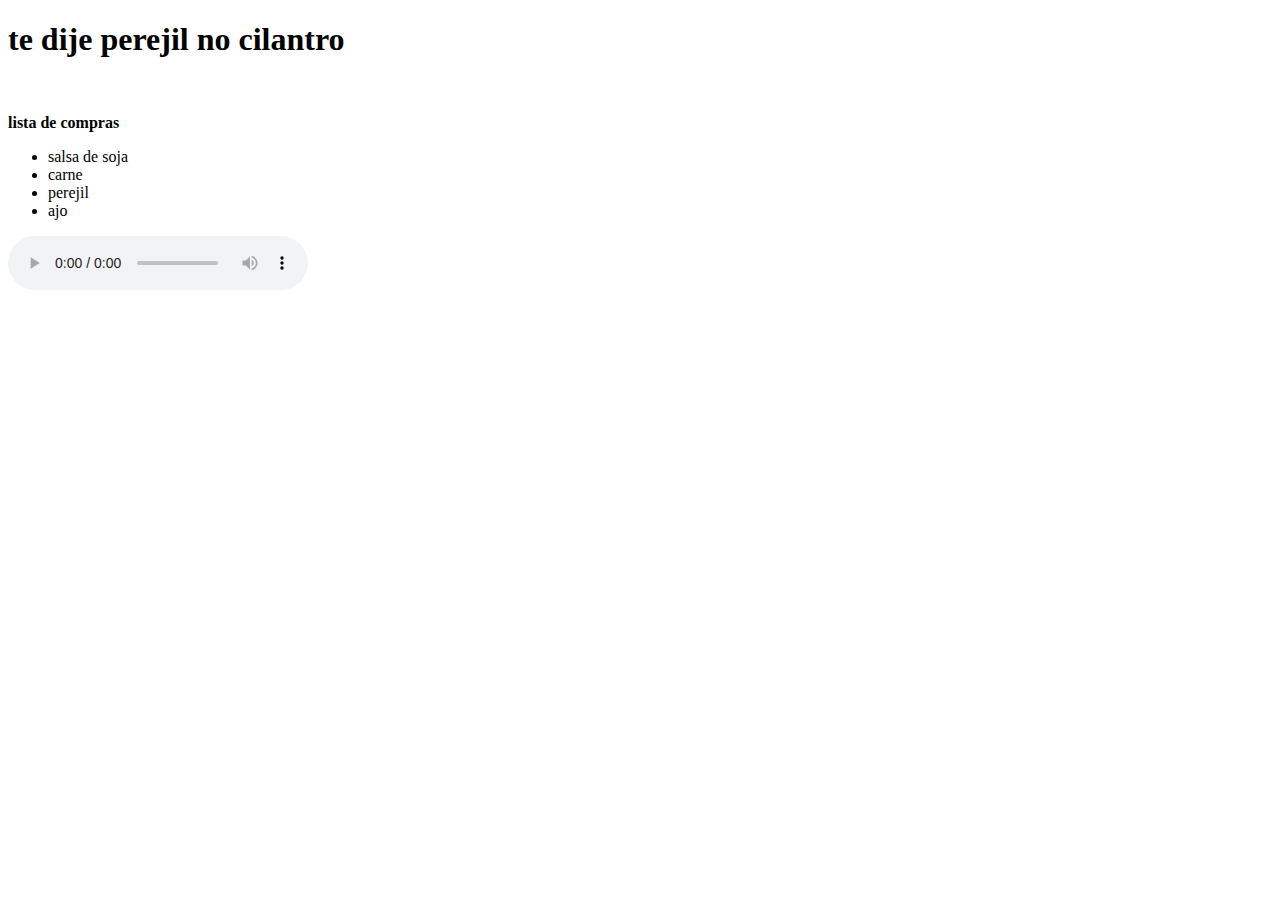
==== index.html @ 2b76a306 "index.html" ====
<!DOCTYPE html>
<html lang="en">
<head>
        <title>mi primera pagina web</title>
</head>
<body>
    <h1>te dije perejil no cilantro</h1>
    <img src="https://heraldodemexico.com.mx/u/fotografias/m/2021/2/19/f960x540-323694_397769_0.jpg" alt="">
    <p><strong>lista de compras</strong> </p>
    <ul>
    
        <li>salsa de soja</li>
        <li>carne</li>
        <li>perejil</li>
        <li>ajo</li>
             
    </ul>
    <audio controls>
        <source src="" type="audio/mp3">
            
    </audio>
</body>


</html>
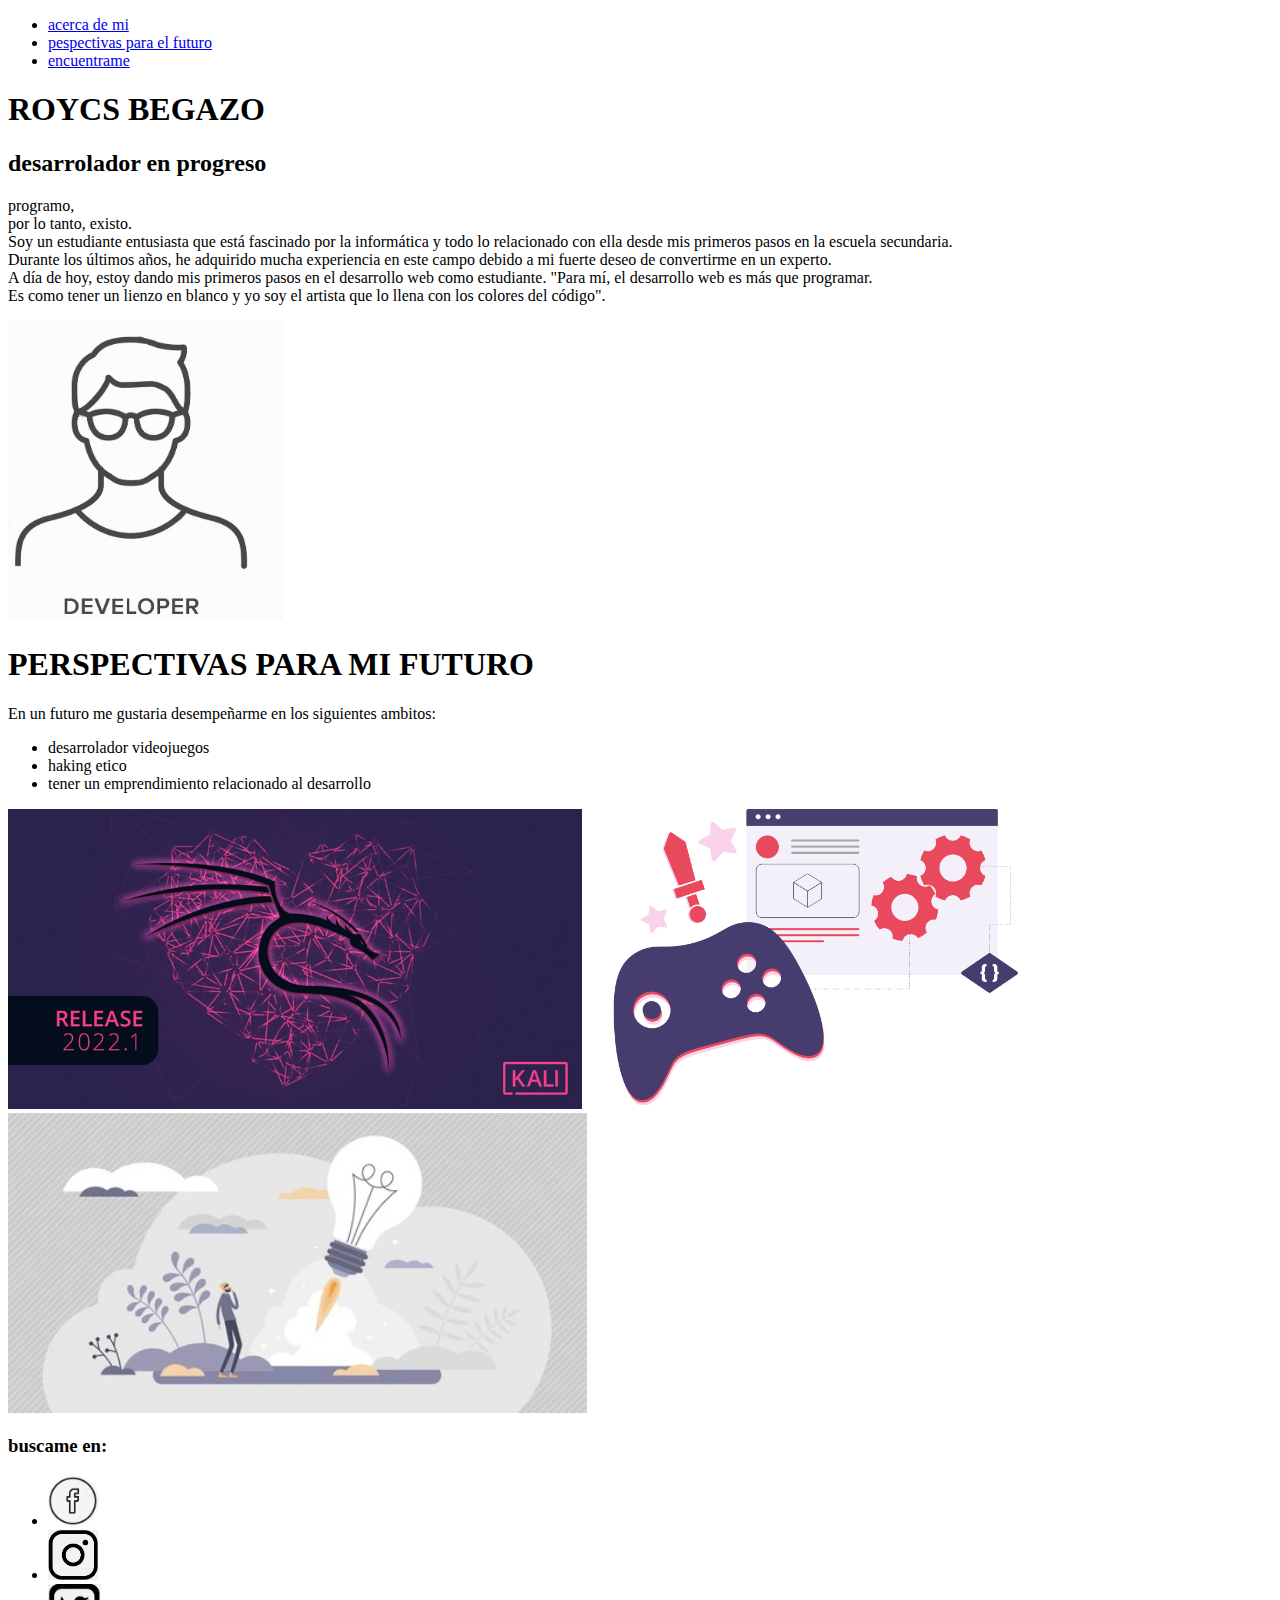
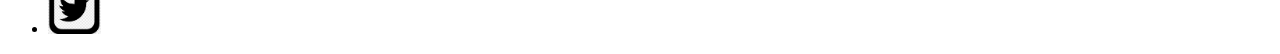
==== commit feb93d63: "proyecto" ====
--- a/index.html
+++ b/index.html
@@ -1,25 +1,68 @@
 <!DOCTYPE html>
 <html lang="en">
 <head>
-        <title>mi primera pagina web</title>
+    <title>PRSENTACION</title>
+    
 </head>
 <body>
-    <h1>te dije perejil no cilantro</h1>
-    <img src="https://heraldodemexico.com.mx/u/fotografias/m/2021/2/19/f960x540-323694_397769_0.jpg" alt="">
-    <p><strong>lista de compras</strong> </p>
-    <ul>
-    
-        <li>salsa de soja</li>
-        <li>carne</li>
-        <li>perejil</li>
-        <li>ajo</li>
-             
-    </ul>
-    <audio controls>
-        <source src="" type="audio/mp3">
-            
-    </audio>
+    <div>
+        <header>
+            <nav>
+                <ul>
+                    <li><a href="#about">acerca de mi</a></li>
+                    <li><a href="#future">pespectivas para el futuro</a></li>
+                    <li><a href="#search">encuentrame</a></li>    
+                </ul>
+            </nav>
+            <h1>
+                ROYCS BEGAZO
+            </h1>
+            <h2>
+                desarrolador en progreso
+            </h2>
+        </header>
+    </div>
+    <article>
+        <p id="about">
+            programo,<br>
+            por lo tanto, existo.<br>
+            Soy un estudiante entusiasta que está fascinado por la informática y todo lo relacionado con ella desde mis primeros pasos en la escuela secundaria.<br> Durante los últimos años, he adquirido mucha experiencia en este campo debido a mi fuerte deseo de convertirme en un experto.<br> A día de hoy, estoy dando mis primeros pasos en el desarrollo web como estudiante.
+            "Para mí, el desarrollo web es más que programar.<br> Es como tener un lienzo en blanco y yo soy el artista que lo llena con los colores del código".<br>
+        </p>
+        <aside>
+            <img src="devperfil.png" height="300px">
+
+        </aside>
+    </article>
+    <article>
+        <h1 id="future">
+            PERSPECTIVAS PARA MI FUTURO
+        </h1>
+        <p>
+            En un futuro me gustaria desempeñarme en los siguientes ambitos:
+            <ul>
+                <li>desarrolador videojuegos</li>
+                <li>haking etico</li>
+                <li>tener un emprendimiento relacionado al desarrollo</li>
+            </ul>
+            <img src="hacking.jpg" height="300px">
+            <img src="game_dev.png" height="300px">
+            <img src="negocio_tech.jpg" height="300px">
+        </p>
+
+    </article>
+    <div>
+        <footer>
+            <h3 id="search">
+                buscame en:
+            </h3>
+                <ul>
+                    <li><a href="https://es-la.facebook.com/"><img src="logo_facebook.jpg" height="50"></a></li>
+                    <li><a href="https://www.instagram.com//"><img src="logo_insta.png" height="50"></a></li>
+                    <li><a href="https://twitter.com/?lang=es"><img src="logo_tw.png" height="50"></a></li>
+
+        </ul>
+    </footer>
+    </div>
 </body>
-
-
-</html>
+</html>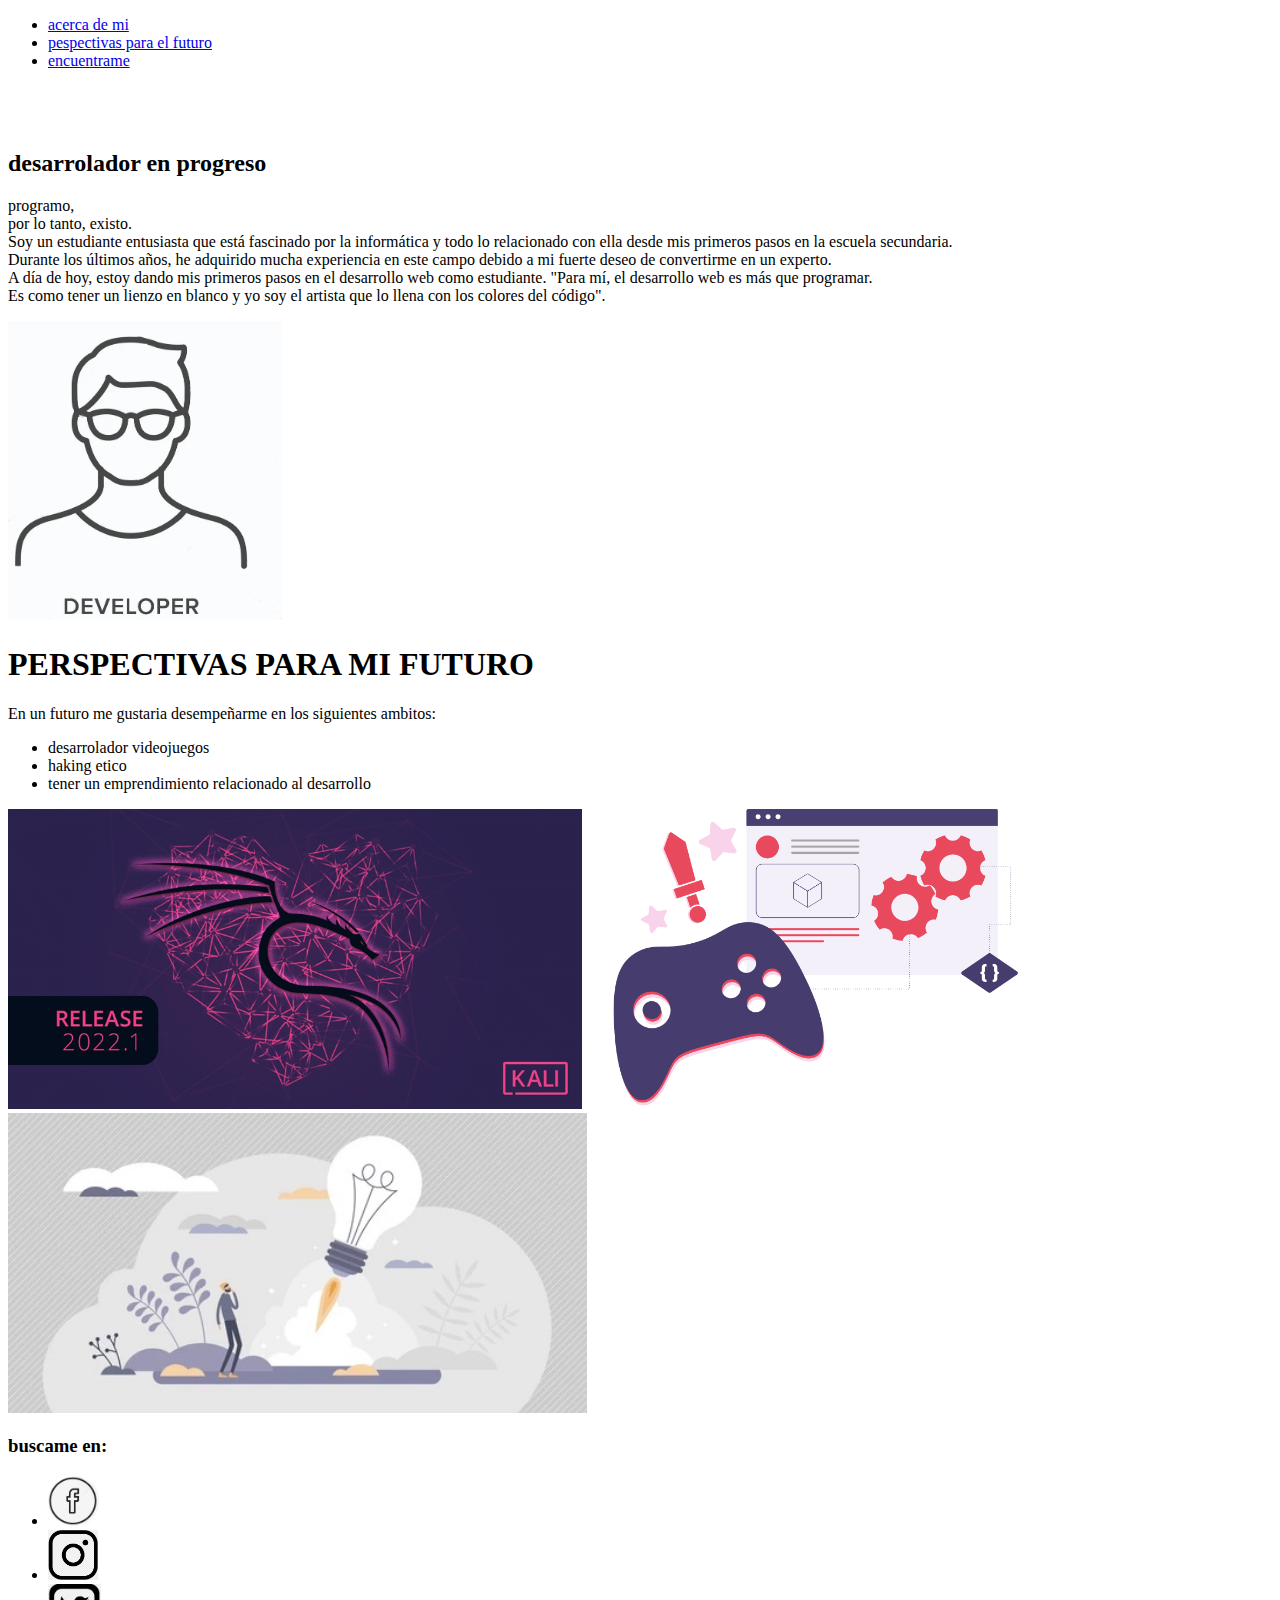
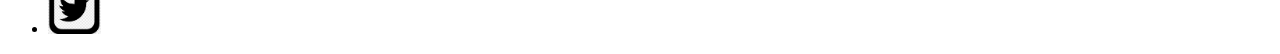
==== commit 667e5714: "dev" ====
--- a/index.html
+++ b/index.html
@@ -2,10 +2,10 @@
 <html lang="en">
 <head>
     <title>PRSENTACION</title>
-    
+    <link rel="stylesheet" type="text/css" href="style.css">
 </head>
 <body>
-    <div>
+    <div class="fondo_dev">
         <header>
             <nav>
                 <ul>
@@ -14,7 +14,7 @@
                     <li><a href="#search">encuentrame</a></li>    
                 </ul>
             </nav>
-            <h1>
+            <h1 class="blanco">
                 ROYCS BEGAZO
             </h1>
             <h2>
--- a/style.css
+++ b/style.css
@@ -0,0 +1,7 @@
+.blanco{
+    color: white;
+}
+.fondo_dev{
+    background-image: url(devback.jpg);
+    
+}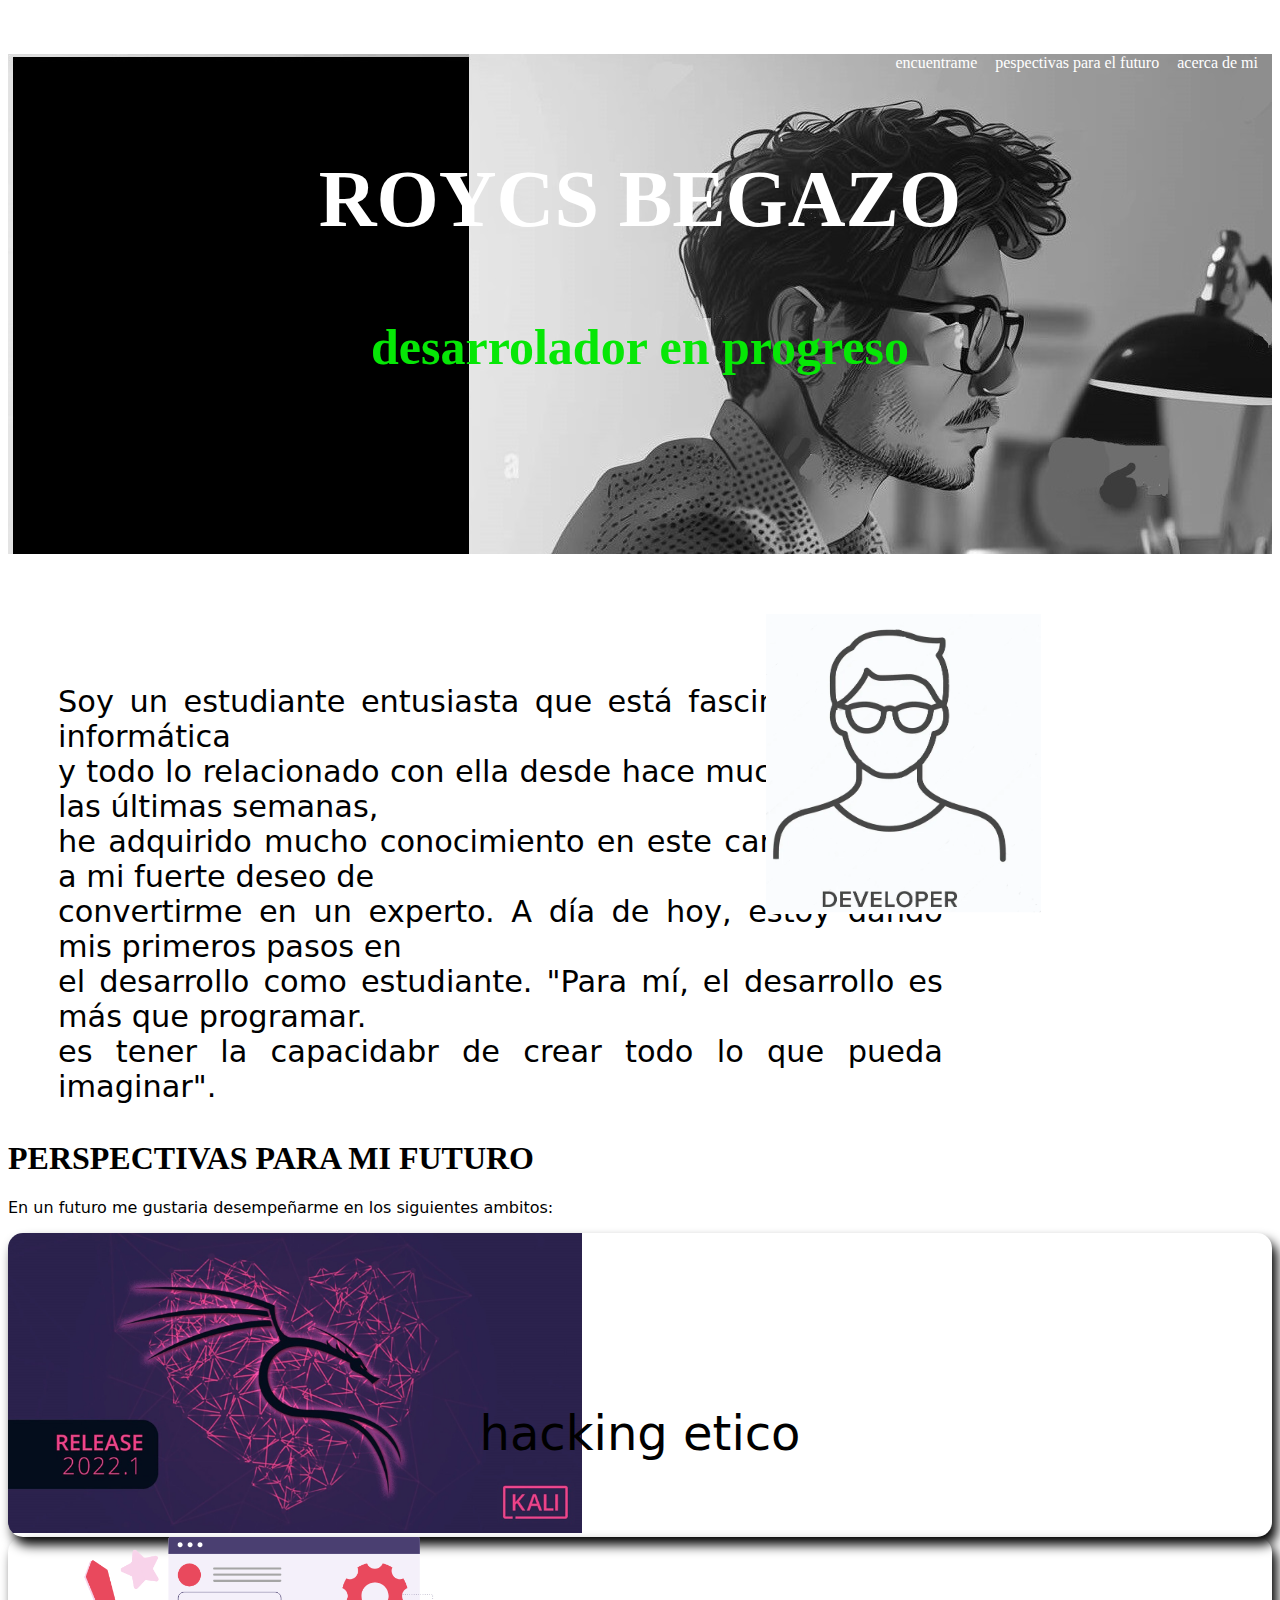
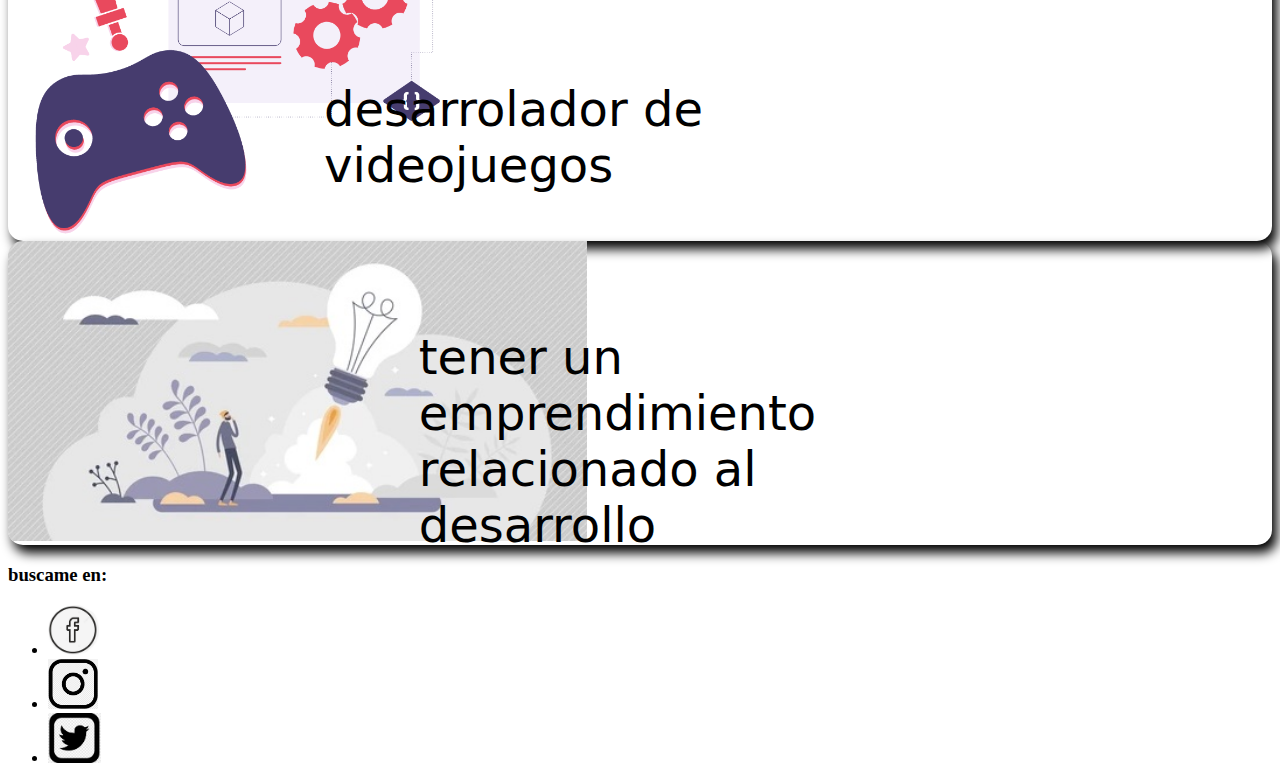
==== commit 3bf8bbe4: "tengo sueño" ====
--- a/index.html
+++ b/index.html
@@ -1,15 +1,15 @@
 <!DOCTYPE html>
 <html lang="en">
 <head>
-    <title>PRSENTACION</title>
+    <title>PRESENTACION</title>
     <link rel="stylesheet" type="text/css" href="style.css">
 </head>
 <body>
     <div class="fondo_dev">
         <header>
-            <nav>
-                <ul>
-                    <li><a href="#about">acerca de mi</a></li>
+            <nav id="lista1">
+                <ul id="elemento">
+                    <li class="color"><a href="#about">acerca de mi</a></li>
                     <li><a href="#future">pespectivas para el futuro</a></li>
                     <li><a href="#search">encuentrame</a></li>    
                 </ul>
@@ -17,22 +17,22 @@
             <h1 class="blanco">
                 ROYCS BEGAZO
             </h1>
-            <h2>
+            <h2 class="verde">
                 desarrolador en progreso
             </h2>
         </header>
     </div>
+    <div >
     <article>
-        <p id="about">
-            programo,<br>
-            por lo tanto, existo.<br>
-            Soy un estudiante entusiasta que está fascinado por la informática y todo lo relacionado con ella desde mis primeros pasos en la escuela secundaria.<br> Durante los últimos años, he adquirido mucha experiencia en este campo debido a mi fuerte deseo de convertirme en un experto.<br> A día de hoy, estoy dando mis primeros pasos en el desarrollo web como estudiante.
-            "Para mí, el desarrollo web es más que programar.<br> Es como tener un lienzo en blanco y yo soy el artista que lo llena con los colores del código".<br>
+        <p class="box">
+            Soy un estudiante entusiasta que está fascinado por la informática<br> y todo lo relacionado con ella desde hace mucho Durante las últimas semanas,<br> 
+            he adquirido mucho conocimiento en este campo debido a mi fuerte deseo de<br> convertirme en un experto. A día de hoy, estoy dando mis primeros pasos en<br> el desarrollo  como estudiante.
+            "Para mí, el desarrollo  es más que programar.<br> es tener la capacidabr de crear todo lo que pueda imaginar".<br>
         </p>
-        <aside>
-            <img src="devperfil.png" height="300px">
-
-        </aside>
+        <p>
+            <img src="devperfil.png" height="300px"class="img" >
+        </p>
+    </div>   
     </article>
     <article>
         <h1 id="future">
@@ -40,15 +40,25 @@
         </h1>
         <p>
             En un futuro me gustaria desempeñarme en los siguientes ambitos:
-            <ul>
-                <li>desarrolador videojuegos</li>
-                <li>haking etico</li>
-                <li>tener un emprendimiento relacionado al desarrollo</li>
-            </ul>
-            <img src="hacking.jpg" height="300px">
-            <img src="game_dev.png" height="300px">
-            <img src="negocio_tech.jpg" height="300px">
+            <div >
+                <section class="container">
+                <img src="hacking.jpg" height="300px" >
+                <p>hacking etico</p>
+                </section>
+                <section class="container">
+                <img src="game_dev.png" height="300px" >
+                <p>desarrolador de videojuegos </p>
+                </section>
+                <section class="container2">
+                <img src="negocio_tech.jpg" height="300px">
+                <p>        tener un emprendimiento relacionado al desarrollo </p>
+                </section>
+            
+            </div>
+
+
         </p>
+
 
     </article>
     <div>
--- a/style.css
+++ b/style.css
@@ -1,7 +1,130 @@
 .blanco{
     color: white;
+    text-align:center;
+    padding-top: 100px;
+    font-size: 80px;
 }
+.verde{
+    color: rgb(6, 231, 6);
+    text-align:center;
+    padding-top: 20px;
+    font-size: 50px;
+    
+}
+
 .fondo_dev{
-    background-image: url(devback.jpg);
+    background-image: url(devbak.jpg);
+    background-color: black;
+    border: 1px;
+    height: 500px;
+    width: 100%;
+    transition: 1.2s all ease-in-out;
     
-}+}
+.fondo_dev:hover{
+    transform: scale(1.3);
+    
+}
+#im img{
+    float:right;
+    
+    
+}
+
+#lista1 ul {
+    list-style-type: none;
+    
+}
+
+#elemento li {
+    
+    background-color: #00000000;
+    float: right;
+    margin-right: 10px;
+    padding: 0 4px;
+}
+a:link {
+    text-decoration: none;
+    color: white;
+}
+a:visited {
+    text-decoration: none;
+}
+.color{
+    color: white;
+}
+.box{
+    height: 100px;
+    width: 70%;
+    padding-top: 100px;
+    padding-left: 50px;
+    text-align: justify;
+    
+    font-size: 1.9rem;
+    
+}
+.img {
+    left:60%;
+    position: relative;
+    top:-200px;
+    transition: 1.3s all ease-in-out;
+    
+}
+.img:hover{
+    transform: scale(1.1);
+    
+}
+
+.contenedor{
+    
+    display: flex;
+    padding: auto;
+    
+}
+.container{
+    overflow: hidden;
+    position: relative;
+    border-radius: 15px;
+    box-shadow: 5px 8px 12px black;
+    transition: all 0.3s ease-in-out;
+    
+}
+.container:hover{
+    transform: scale(1.1);
+    box-shadow:13px 15px 37px black;
+    
+}
+.container2{
+    overflow: hidden;
+    position: relative;
+    border-radius: 15px;
+    transition: all 0.3s ease-in-out;
+    box-shadow: 5px 8px 12px black;
+}
+.container p {
+    font-size: 3rem;
+    color: black;
+    position: absolute;
+    top: 50%;
+    left: 50%;
+    transform: translate(-50%, -50%);
+}
+.container2 p{
+    
+    font-size: 3rem;
+    color: black;
+    position: absolute;
+    top: 50%;
+    left: 55%;
+    transform: translate(-50%, -50%);
+}
+p{
+    font-family: system-ui, -apple-system, BlinkMacSystemFont, 'Segoe UI', Roboto, Oxygen, Ubuntu, Cantarell, 'Open Sans', 'Helvetica Neue', sans-serif;
+}  
+.container2:hover{
+    transform: scale(1.1);
+    box-shadow:13px 15px 37px black;
+    
+}
+
+
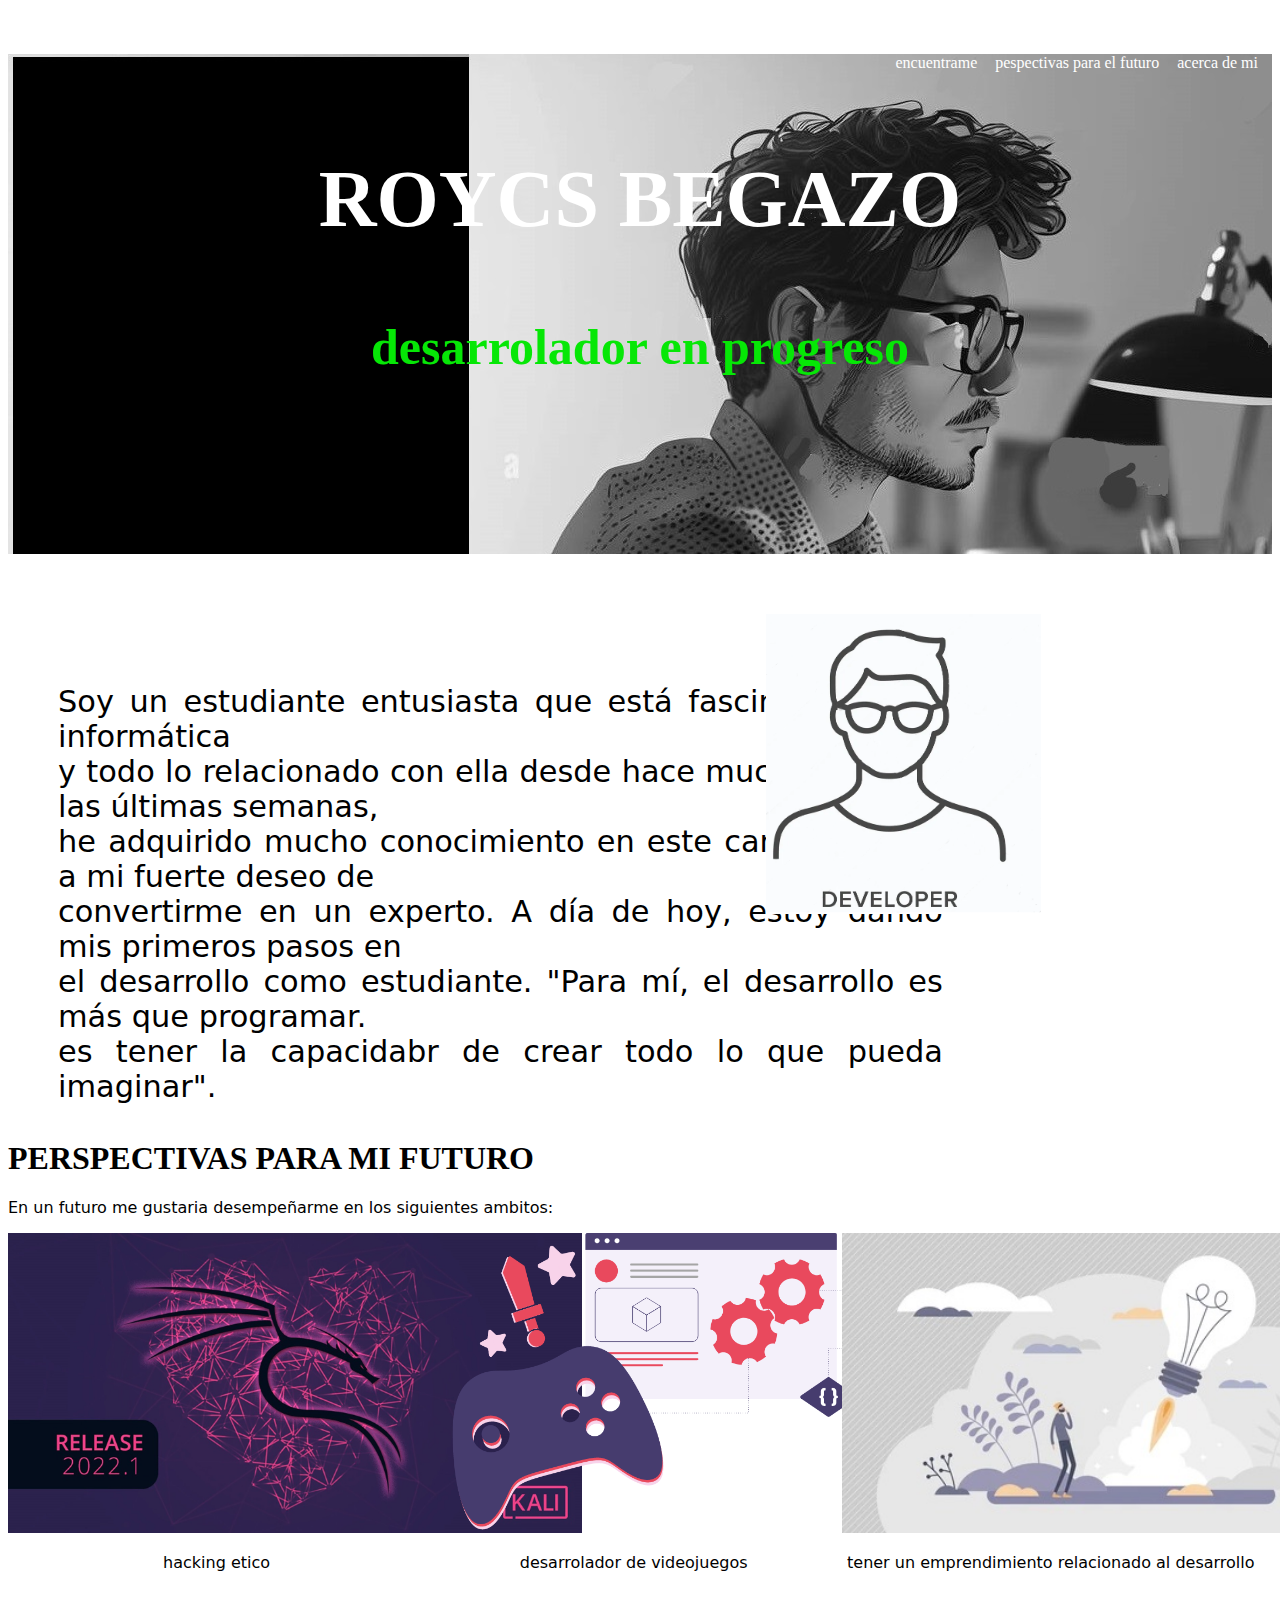
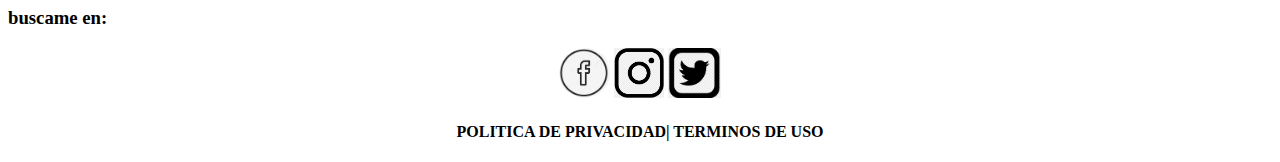
==== commit 38234672: ""grid"" ====
--- a/index.html
+++ b/index.html
@@ -40,20 +40,18 @@
         </h1>
         <p>
             En un futuro me gustaria desempeñarme en los siguientes ambitos:
-            <div >
-                <section class="container">
-                <img src="hacking.jpg" height="300px" >
-                <p>hacking etico</p>
-                </section>
-                <section class="container">
+            <div class="grid">
+                <div><img src="hacking.jpg" height="300px" >
+                    <p>hacking etico</p>
+                </div>
+                <div>
                 <img src="game_dev.png" height="300px" >
                 <p>desarrolador de videojuegos </p>
-                </section>
-                <section class="container2">
+                </div>
+                <div>
                 <img src="negocio_tech.jpg" height="300px">
                 <p>        tener un emprendimiento relacionado al desarrollo </p>
-                </section>
-            
+                </div>
             </div>
 
 
@@ -66,12 +64,15 @@
             <h3 id="search">
                 buscame en:
             </h3>
-                <ul>
-                    <li><a href="https://es-la.facebook.com/"><img src="logo_facebook.jpg" height="50"></a></li>
-                    <li><a href="https://www.instagram.com//"><img src="logo_insta.png" height="50"></a></li>
-                    <li><a href="https://twitter.com/?lang=es"><img src="logo_tw.png" height="50"></a></li>
+                <div style="text-align: center;">
+                    <a href="https://es-la.facebook.com/"><img src="logo_facebook.jpg" height="50"></a>
+                    <a href="https://www.instagram.com//"><img src="logo_insta.png" height="50"></a>
+                    <a href="https://twitter.com/?lang=es"><img src="logo_tw.png" height="50"></a>
+                <h4>POLITICA DE PRIVACIDAD| TERMINOS DE USO </h4>
 
-        </ul>
+                </div>
+
+                
     </footer>
     </div>
 </body>
--- a/style.css
+++ b/style.css
@@ -3,28 +3,38 @@
     text-align:center;
     padding-top: 100px;
     font-size: 80px;
+    
 }
+
 .verde{
     color: rgb(6, 231, 6);
     text-align:center;
     padding-top: 20px;
     font-size: 50px;
-    
+    transition: 1.3s all ease-in-out;
+    -webkit-transition: 1.3s all ease-in-out;
+    -moz-transition: 1.3s all ease-in-out;
+    -ms-transition: 1.3s all ease-in-out;
+    -o-transition: 1.3s all ease-in-out;
 }
-
+.verde:hover{
+    transform: scale(1.3);
+    -webkit-transform: scale(1.3);
+    -moz-transform: scale(1.3);
+    -ms-transform: scale(1.3);
+    -o-transform: scale(1.3);
+}
 .fondo_dev{
     background-image: url(devbak.jpg);
     background-color: black;
     border: 1px;
     height: 500px;
     width: 100%;
-    transition: 1.2s all ease-in-out;
     
 }
-.fondo_dev:hover{
-    transform: scale(1.3);
+
     
-}
+
 #im img{
     float:right;
     
@@ -75,56 +85,26 @@
     
 }
 
-.contenedor{
-    
-    display: flex;
-    padding: auto;
-    
-}
-.container{
-    overflow: hidden;
-    position: relative;
-    border-radius: 15px;
-    box-shadow: 5px 8px 12px black;
-    transition: all 0.3s ease-in-out;
-    
-}
-.container:hover{
-    transform: scale(1.1);
-    box-shadow:13px 15px 37px black;
-    
-}
-.container2{
-    overflow: hidden;
-    position: relative;
-    border-radius: 15px;
-    transition: all 0.3s ease-in-out;
-    box-shadow: 5px 8px 12px black;
-}
-.container p {
-    font-size: 3rem;
-    color: black;
-    position: absolute;
-    top: 50%;
-    left: 50%;
-    transform: translate(-50%, -50%);
-}
-.container2 p{
-    
-    font-size: 3rem;
-    color: black;
-    position: absolute;
-    top: 50%;
-    left: 55%;
-    transform: translate(-50%, -50%);
-}
+
 p{
     font-family: system-ui, -apple-system, BlinkMacSystemFont, 'Segoe UI', Roboto, Oxygen, Ubuntu, Cantarell, 'Open Sans', 'Helvetica Neue', sans-serif;
 }  
-.container2:hover{
+.grid{
+    display:grid;
+    grid-template-columns: 33% 33% 33%;
+}
+.grid div:hover{
     transform: scale(1.1);
-    box-shadow:13px 15px 37px black;
-    
+    -webkit-transform: scale(1.1);
+    -moz-transform: scale(1.1);
+    -ms-transform: scale(1.1);
+    -o-transform: scale(1.1);
+    color: rgba(0, 255, 76, 0.839);
+}
+.grid p{
+    text-align: center;
 }
 
 
+
+
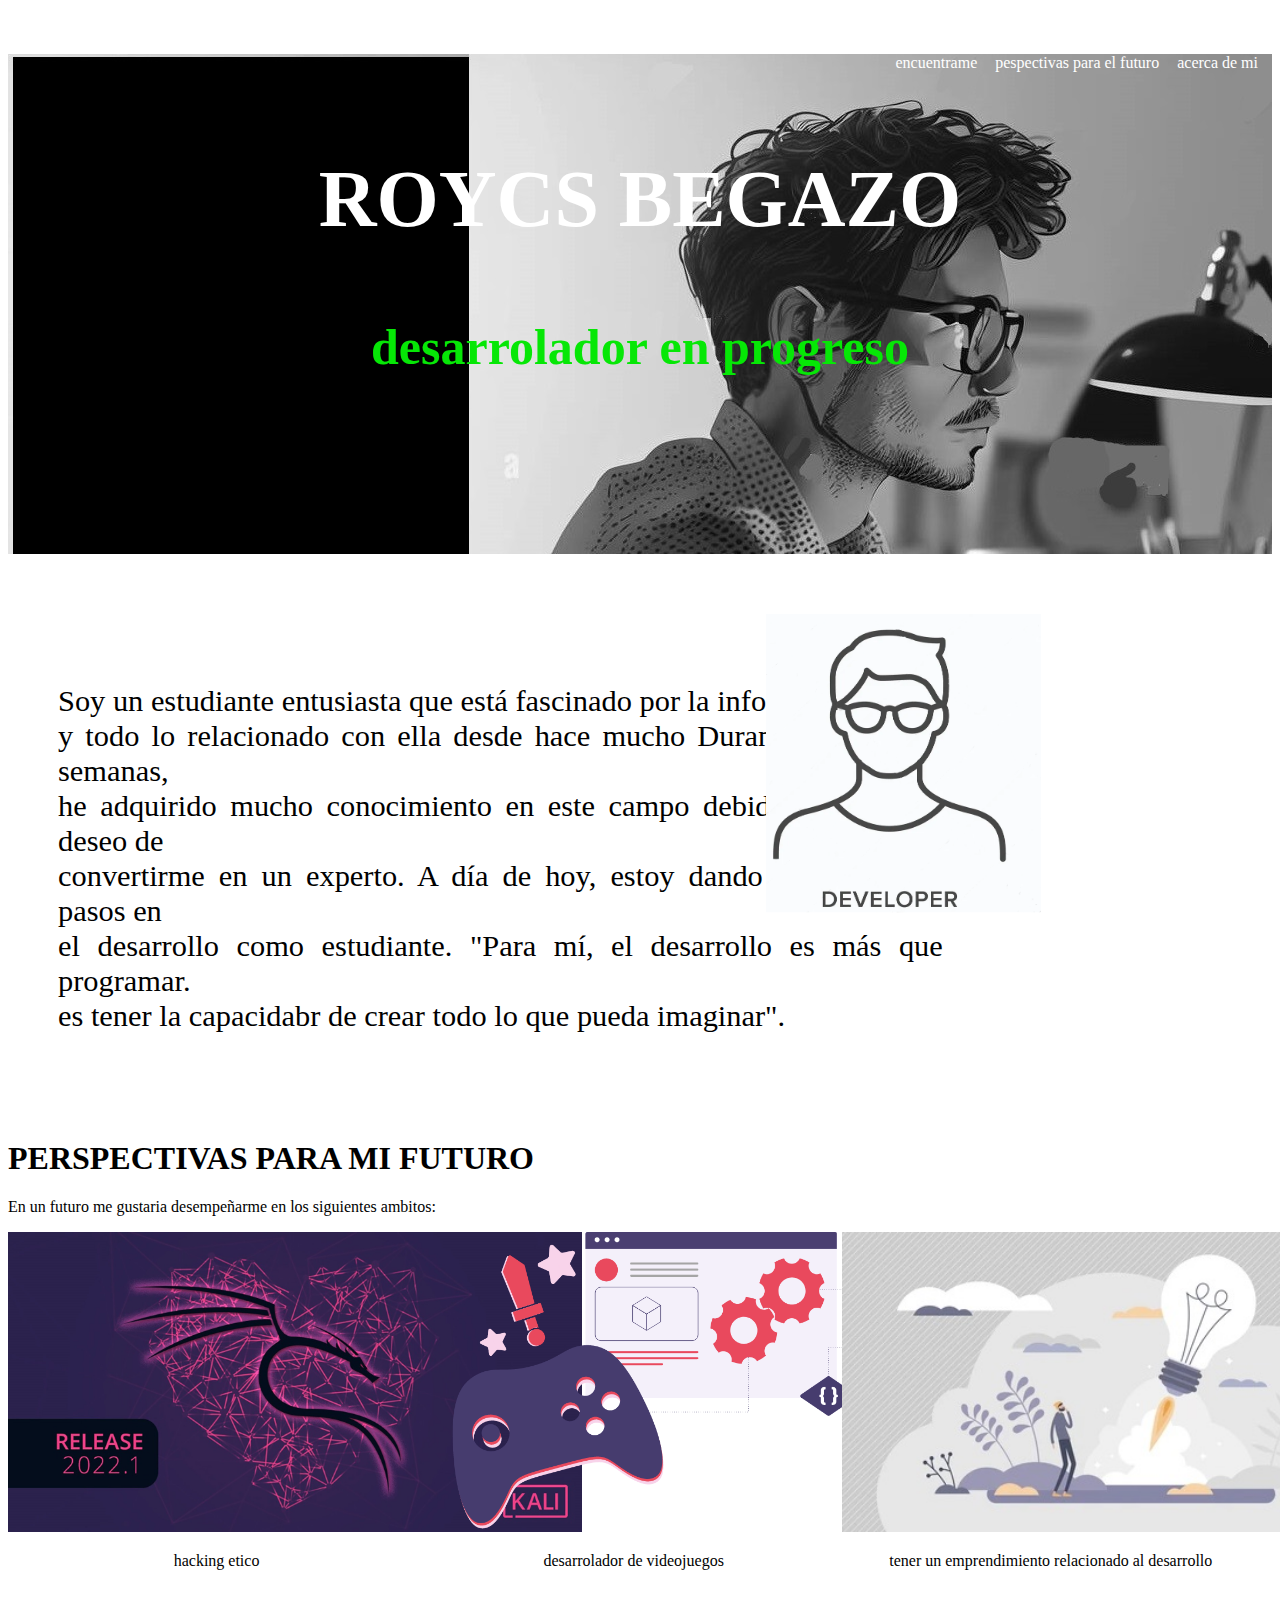
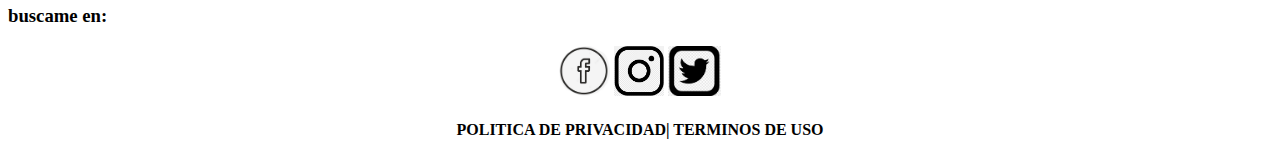
==== commit 3f4ff75a: "Merge branch 'main' of https://github.com/LEX077/LEX077.github.io" ====
--- a/index.html
+++ b/index.html
@@ -1,6 +1,7 @@
 <!DOCTYPE html>
 <html lang="en">
 <head>
+    <link rel="icon" href="devperfil.ico">
     <title>PRESENTACION</title>
     <link rel="stylesheet" type="text/css" href="style.css">
 </head>
--- a/style.css
+++ b/style.css
@@ -85,7 +85,53 @@
     
 }
 
+<<<<<<< HEAD
 
+=======
+.contenedor{
+    
+    display: flex;
+    padding: auto;
+    
+}
+.container{
+    overflow: hidden;
+    position: relative;
+    border-radius: 15px;
+    box-shadow: 5px 8px 12px black;
+    transition: all 0.3s ease-in-out;
+    
+}
+.container:hover{
+    transform: scale(1.1);
+    box-shadow:13px 15px 37px black;
+    
+}
+.container2{
+    overflow: hidden;
+    position: relative;
+    border-radius: 15px;
+    transition: all 0.3s ease-in-out;
+    box-shadow: 5px 8px 12px black;
+}
+.container p {
+    font-size: 3rem;
+    color: black;
+    position: absolute;
+    top: 50%;
+    left: 50%;
+    transform: translate(-50%, -50%);
+}
+.container2 p{
+    
+    font-size: 3rem;
+    color: black;
+    position: absolute;
+    top: 50%;
+    left: 60%;
+    transform: translate(-50%, -50%);
+}
+>>>>>>> 417df2c798c699ecf035b69b5fcf211ece822d5c
 p{
     font-family: system-ui, -apple-system, BlinkMacSystemFont, 'Segoe UI', Roboto, Oxygen, Ubuntu, Cantarell, 'Open Sans', 'Helvetica Neue', sans-serif;
 }  
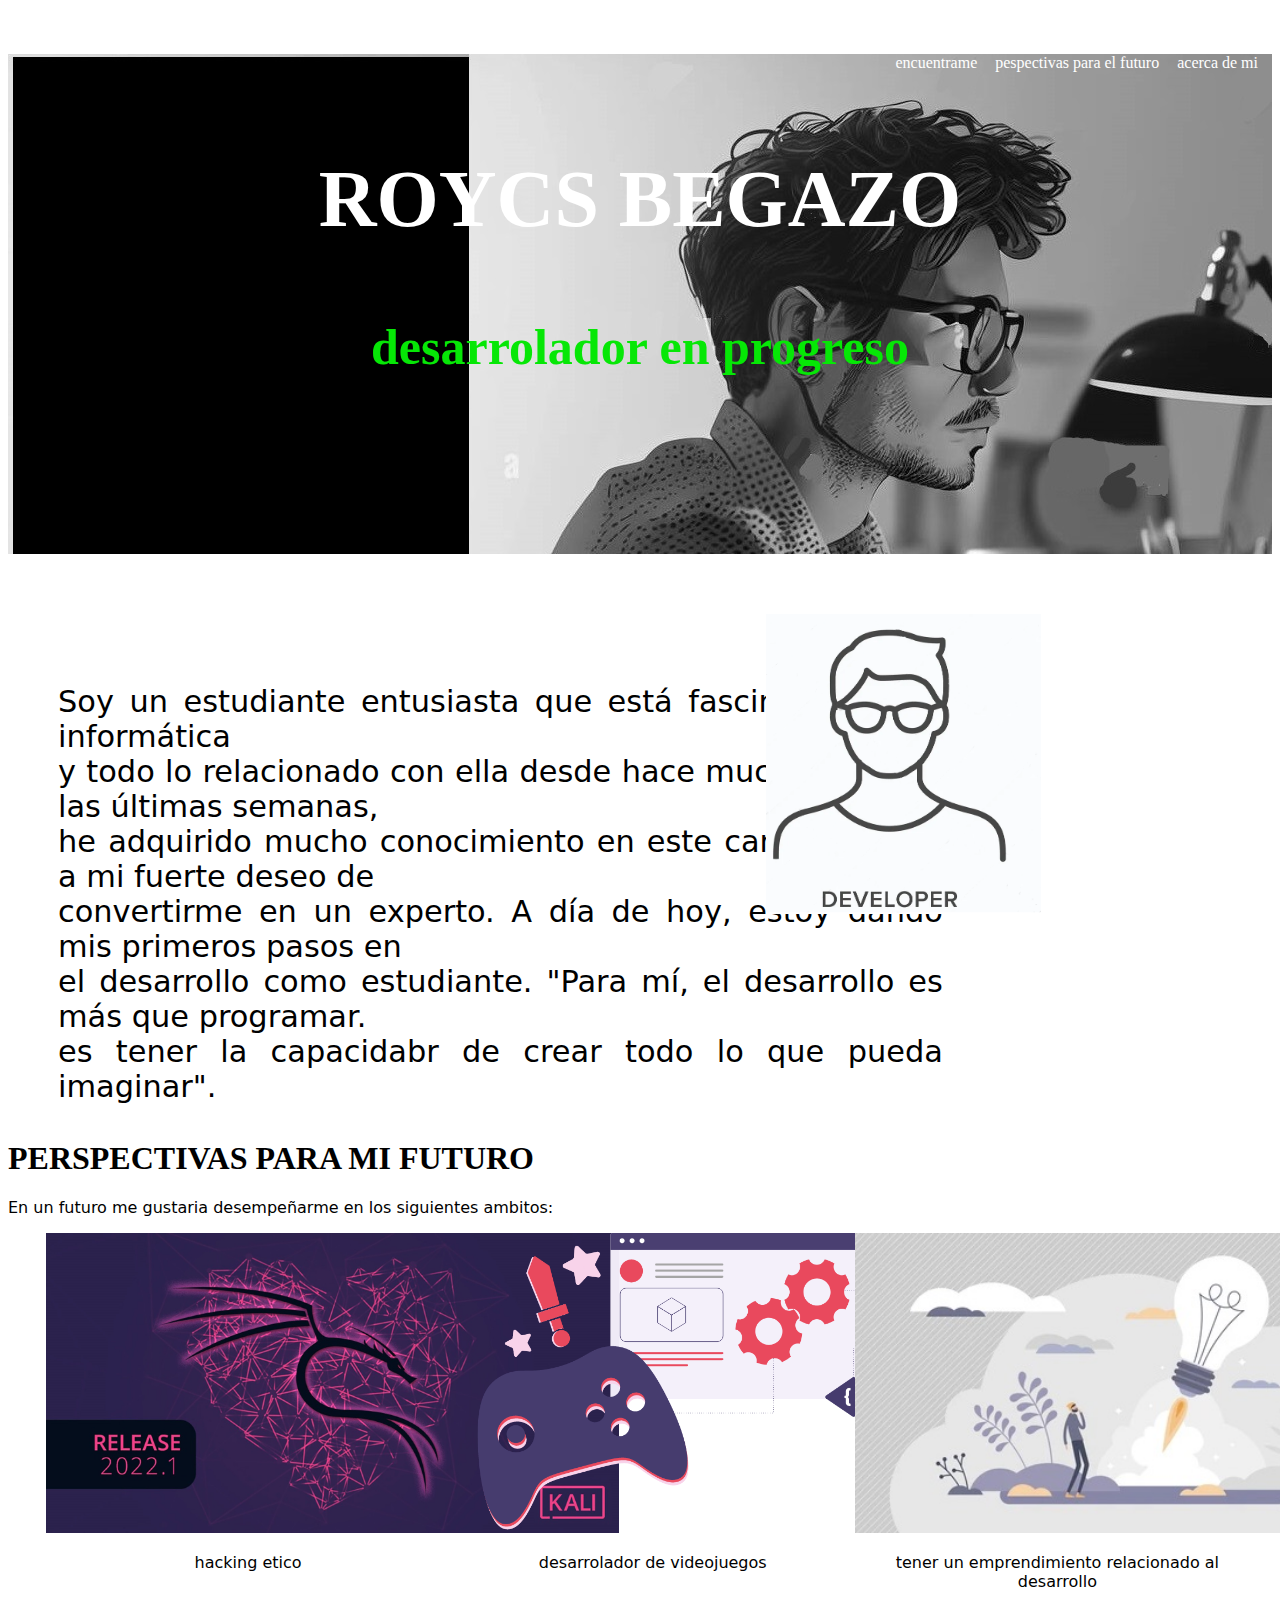
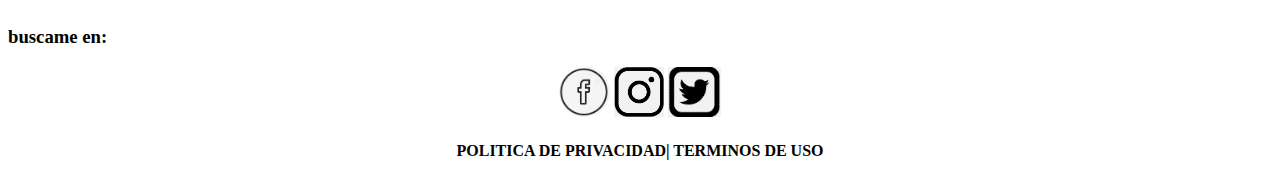
==== commit abd069fa: "neon" ====
--- a/index.html
+++ b/index.html
@@ -42,7 +42,8 @@
         <p>
             En un futuro me gustaria desempeñarme en los siguientes ambitos:
             <div class="grid">
-                <div><img src="hacking.jpg" height="300px" >
+                <div>
+                    <img src="hacking.jpg" height="300px"  >
                     <p>hacking etico</p>
                 </div>
                 <div>
@@ -61,14 +62,18 @@
 
     </article>
     <div>
-        <footer>
+        <footer >
             <h3 id="search">
                 buscame en:
             </h3>
                 <div style="text-align: center;">
-                    <a href="https://es-la.facebook.com/"><img src="logo_facebook.jpg" height="50"></a>
+                    <div  class="div1">
+                    <a href="https://es-la.facebook.com/" class="div1"><img src="logo_facebook.jpg" height="50" ></a>
+                    <a href="https://es-la.facebook.com/" class="div2"><img src="logo_facebook_neon.jpg" height="55" ></a>
+                
                     <a href="https://www.instagram.com//"><img src="logo_insta.png" height="50"></a>
                     <a href="https://twitter.com/?lang=es"><img src="logo_tw.png" height="50"></a>
+                    </div>   
                 <h4>POLITICA DE PRIVACIDAD| TERMINOS DE USO </h4>
 
                 </div>
--- a/style.css
+++ b/style.css
@@ -85,59 +85,14 @@
     
 }
 
-<<<<<<< HEAD
-
-=======
-.contenedor{
-    
-    display: flex;
-    padding: auto;
-    
-}
-.container{
-    overflow: hidden;
-    position: relative;
-    border-radius: 15px;
-    box-shadow: 5px 8px 12px black;
-    transition: all 0.3s ease-in-out;
-    
-}
-.container:hover{
-    transform: scale(1.1);
-    box-shadow:13px 15px 37px black;
-    
-}
-.container2{
-    overflow: hidden;
-    position: relative;
-    border-radius: 15px;
-    transition: all 0.3s ease-in-out;
-    box-shadow: 5px 8px 12px black;
-}
-.container p {
-    font-size: 3rem;
-    color: black;
-    position: absolute;
-    top: 50%;
-    left: 50%;
-    transform: translate(-50%, -50%);
-}
-.container2 p{
-    
-    font-size: 3rem;
-    color: black;
-    position: absolute;
-    top: 50%;
-    left: 60%;
-    transform: translate(-50%, -50%);
-}
->>>>>>> 417df2c798c699ecf035b69b5fcf211ece822d5c
 p{
     font-family: system-ui, -apple-system, BlinkMacSystemFont, 'Segoe UI', Roboto, Oxygen, Ubuntu, Cantarell, 'Open Sans', 'Helvetica Neue', sans-serif;
 }  
 .grid{
     display:grid;
     grid-template-columns: 33% 33% 33%;
+    padding-left: 1cm;
+    text-align: center;
 }
 .grid div:hover{
     transform: scale(1.1);
@@ -146,11 +101,28 @@
     -ms-transform: scale(1.1);
     -o-transform: scale(1.1);
     color: rgba(0, 255, 76, 0.839);
+    
 }
 .grid p{
     text-align: center;
 }
+.grid img:hover{
+    border: 3px solid rgb(7, 235, 155);
+}
+.div1 {
+    position: relative;
+}
+
+.div1 .div2 {
+    position: absolute;  
+    left: 45.3%;
+    opacity: 0;
+    transition: .5s;
+}
+
+.div1:hover .div2 {
+    opacity: 1;
+}
 
 
 
-
